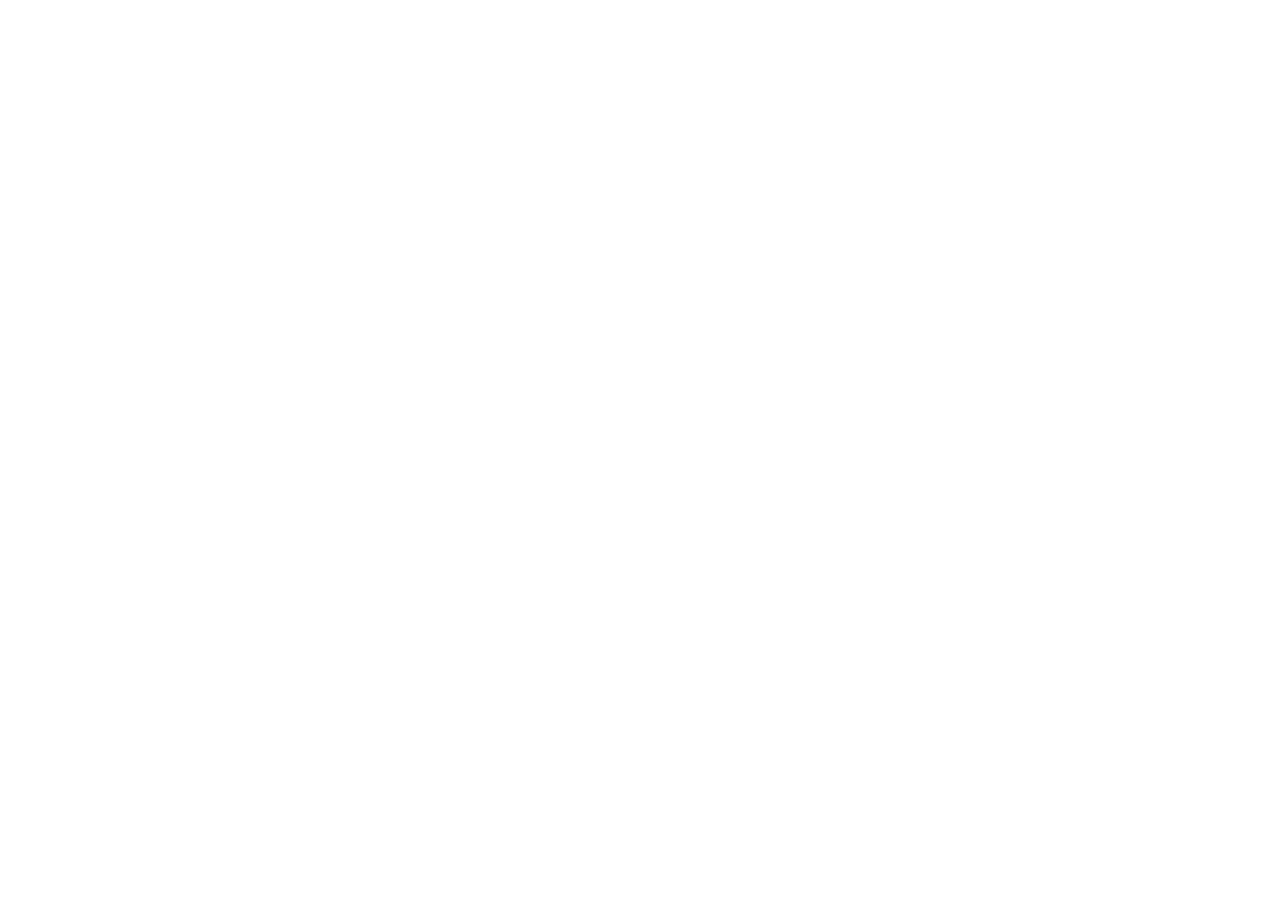
==== project2/index.html @ b5e67ecd "starting project2" ====
<!DOCTYPE html>
<html lang="en">

<head>
    <meta charset="UTF-8">
    <meta name="viewport" content="width=device-width, initial-scale=1.0">
    <meta http-equiv="X-UA-Compatible" content="ie=edge">
    <link rel="stylesheet" href="style.css">
    <title>Document</title>
</head>

<body>

</body>

</html>
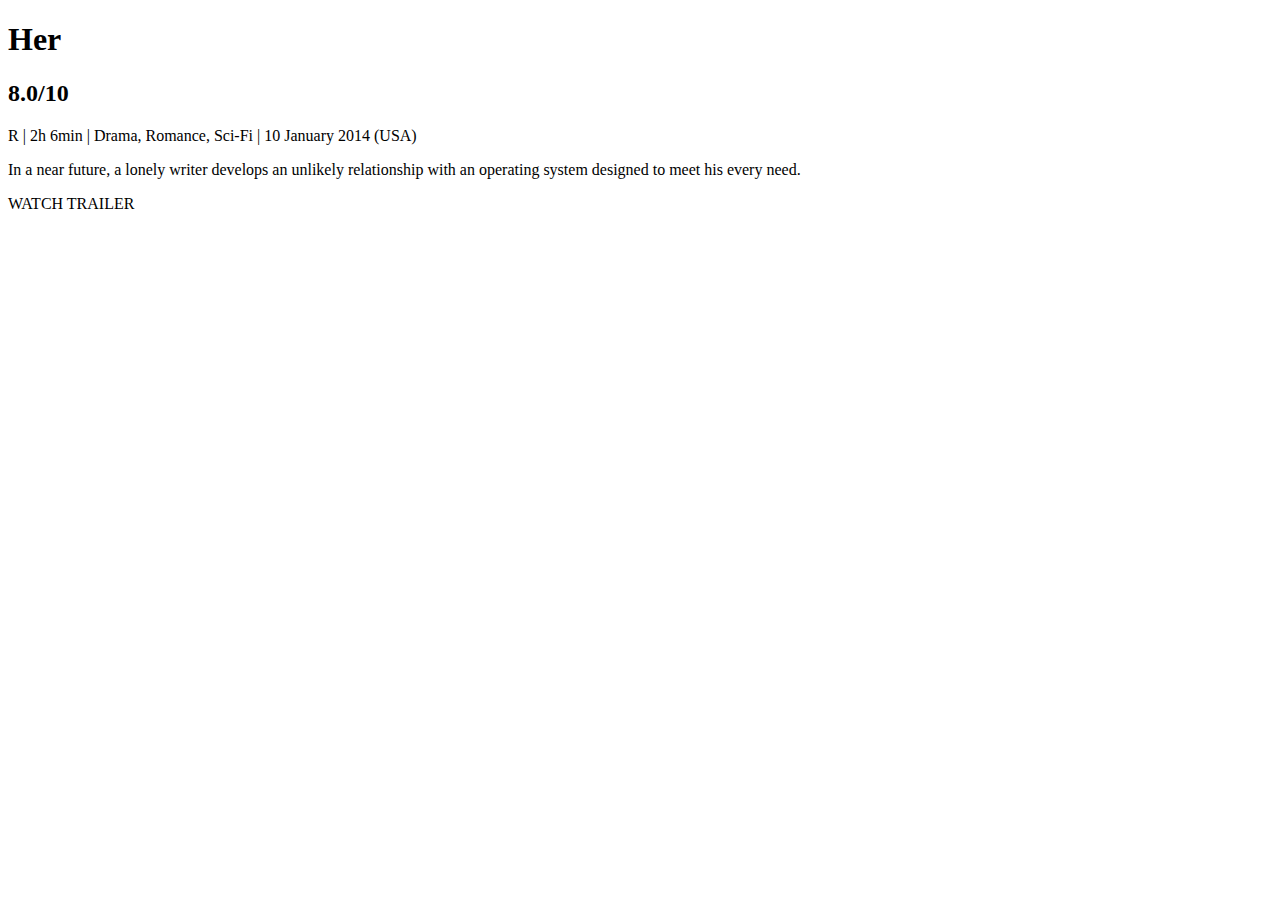
==== commit 07465e99: "starting html" ====
--- a/project2/index.html
+++ b/project2/index.html
@@ -11,6 +11,13 @@
 
 <body>
 
+    <h1>Her</h1>
+    <h2>8.0/10</h2>
+    <p class="description">R | 2h 6min | Drama, Romance, Sci-Fi | 10 January 2014 (USA)</p>
+    <p class="description">In a near future, a lonely writer develops an unlikely relationship with an operating system
+        designed to meet his every need.</p>
+    <p>WATCH TRAILER</p>
+
 </body>
 
 </html>
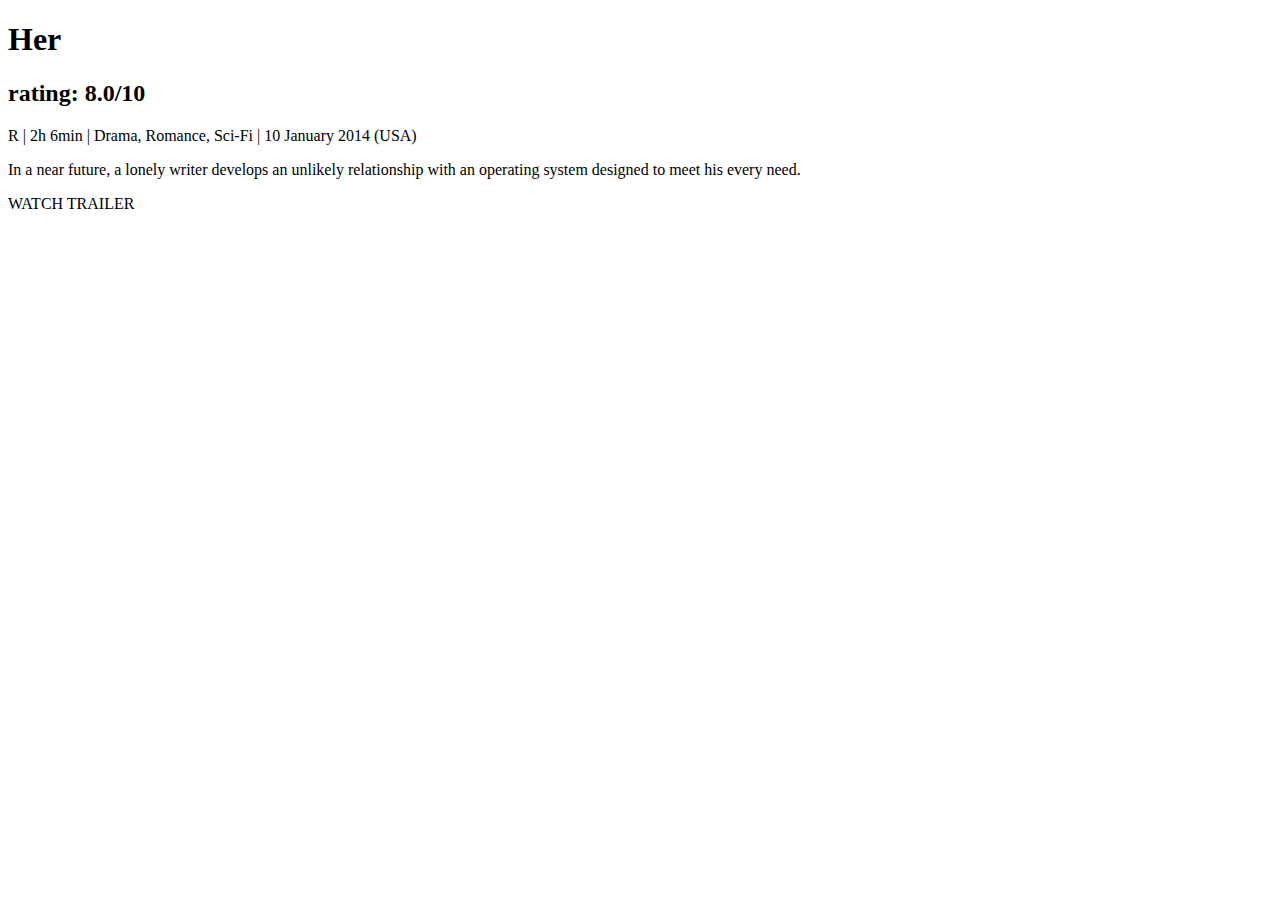
==== commit 3fa4b3db: "chaning" ====
--- a/project2/index.html
+++ b/project2/index.html
@@ -12,7 +12,7 @@
 <body>
 
     <h1>Her</h1>
-    <h2>8.0/10</h2>
+    <h2>rating: 8.0/10</h2>
     <p class="description">R | 2h 6min | Drama, Romance, Sci-Fi | 10 January 2014 (USA)</p>
     <p class="description">In a near future, a lonely writer develops an unlikely relationship with an operating system
         designed to meet his every need.</p>
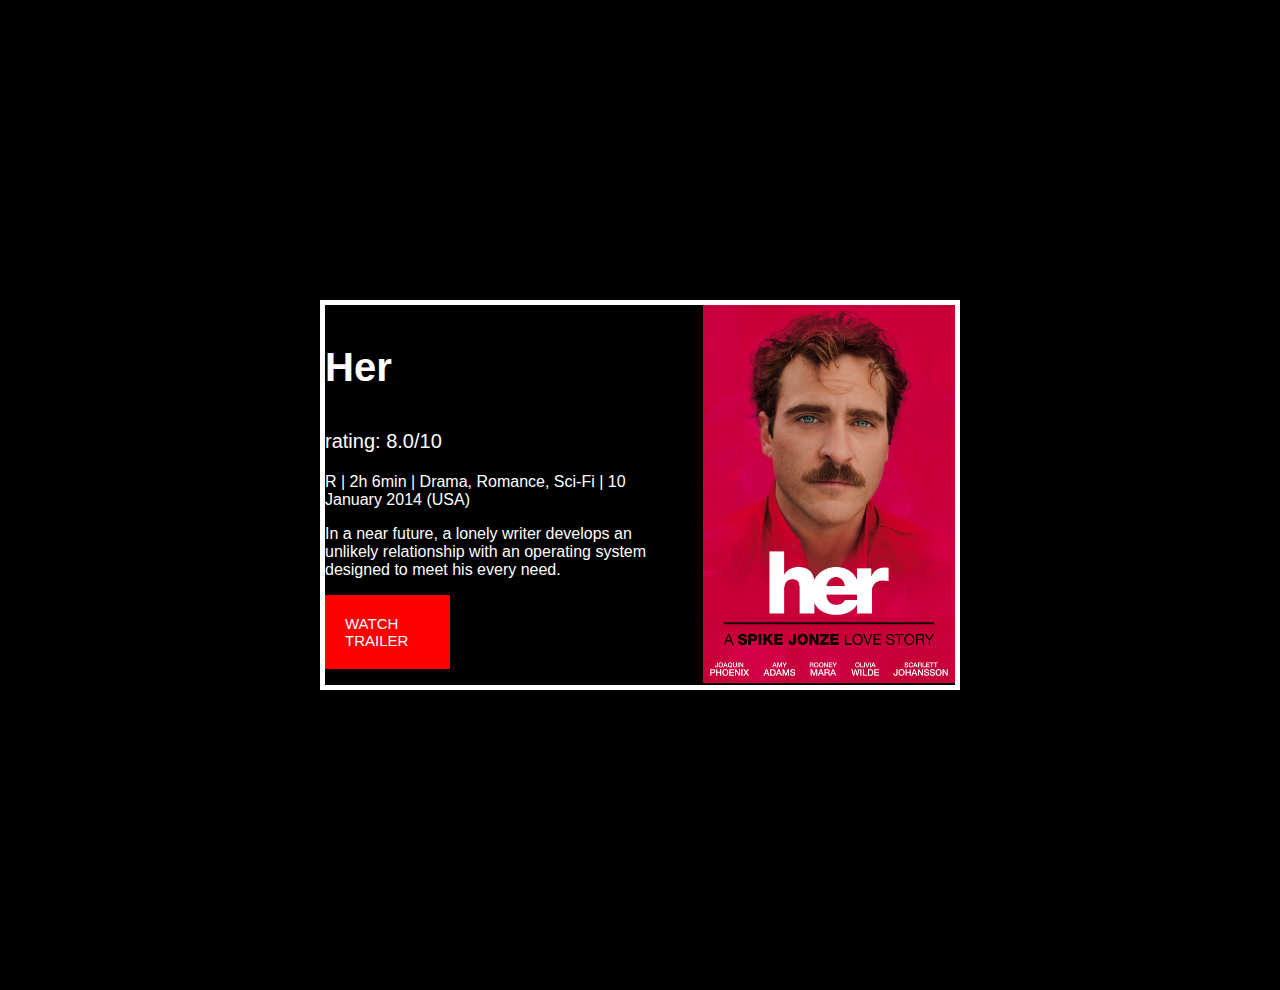
==== commit 1259aa6d: "final" ====
--- a/project2/index.html
+++ b/project2/index.html
@@ -10,13 +10,23 @@
 </head>
 
 <body>
+    <div class="card">
+        <div class="content">
+            <p class="moviename">Her</p>
+            <p class="rating">rating: 8.0/10</p>
+            <p class="description">R | 2h 6min | Drama, Romance, Sci-Fi | 10 January 2014 (USA)</p>
+            <p class="description">In a near future, a lonely writer develops an unlikely relationship with an operating
+                system
+                designed to meet his every need.</p>
+            <p><a href="https://www.youtube.com/watch?v=WzV6mXIOVl4">WATCH TRAILER</a></p>
+        </div>
 
-    <h1>Her</h1>
-    <h2>rating: 8.0/10</h2>
-    <p class="description">R | 2h 6min | Drama, Romance, Sci-Fi | 10 January 2014 (USA)</p>
-    <p class="description">In a near future, a lonely writer develops an unlikely relationship with an operating system
-        designed to meet his every need.</p>
-    <p>WATCH TRAILER</p>
+
+
+        <img src="images/her.jpg" alt="movieposter">
+
+
+    </div>
 
 </body>
 
--- a/project2/style.css
+++ b/project2/style.css
@@ -0,0 +1,64 @@
+* {
+    box-sizing: border-box;
+    transition: all 1s;
+
+}
+
+body {
+    background-color: black;
+    color: white;
+    font-family: Arial, Helvetica, sans-serif;
+    padding: 300px 24px;
+    margin: 0;
+}
+
+.card {
+    border: 5px solid white;
+    width: 640px;
+    margin-right: auto;
+    margin-left: auto;
+
+}
+
+.moviename {
+    font-size: 40px;
+    font-weight: bold;
+}
+
+.rating {
+    font-size: 20px;
+}
+
+img {
+    clear: right;
+    width: 40%;
+    max-width: 500px;
+    float: right;
+    display: inline-block;
+
+}
+
+.poster {}
+
+p a {
+    font-family: Arial, Helvetica, sans-serif;
+    color: white;
+    font-size: 15px;
+    text-decoration: none;
+    background-color: red;
+    padding: 20px;
+    display: block;
+    width: 35%;
+}
+
+p a:hover {
+    background-color: white;
+    color: red;
+
+}
+
+.content {
+    padding-right: 20px;
+    width: 60%;
+    display: inline-block;
+}
